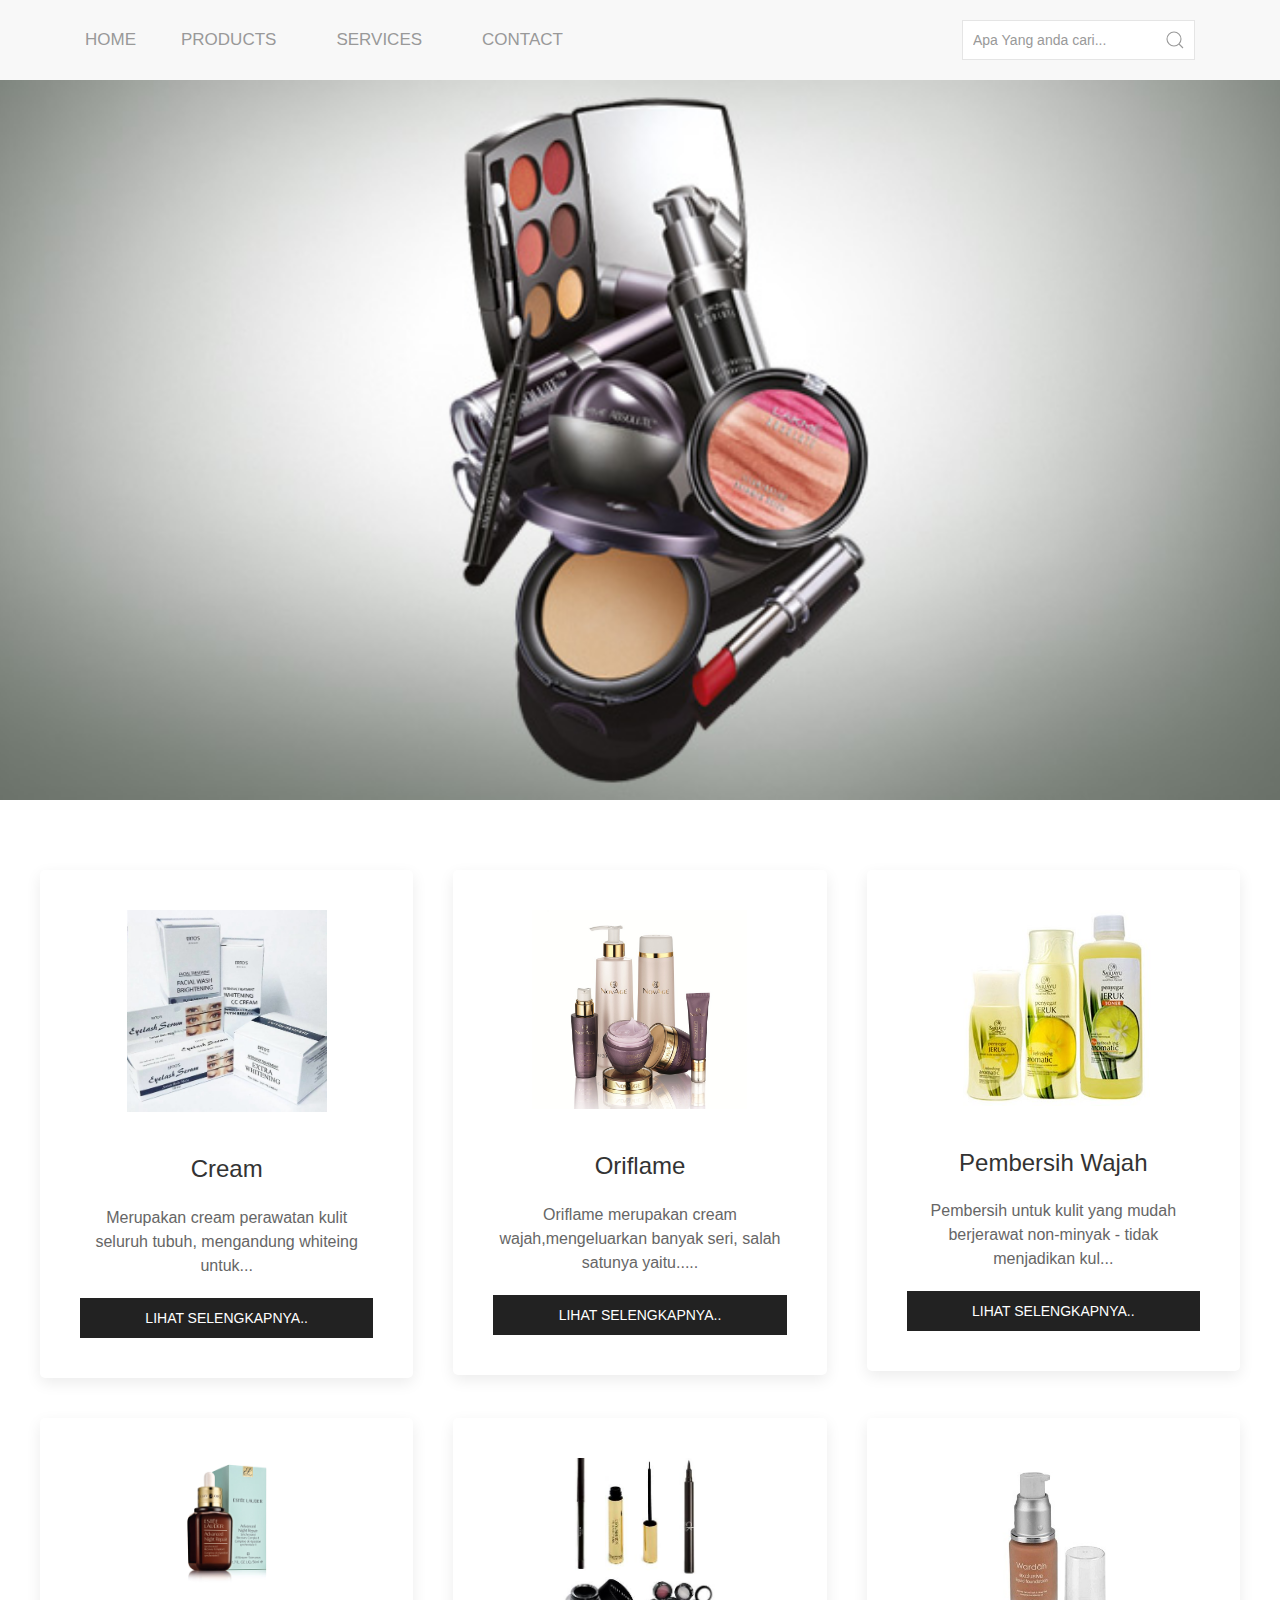
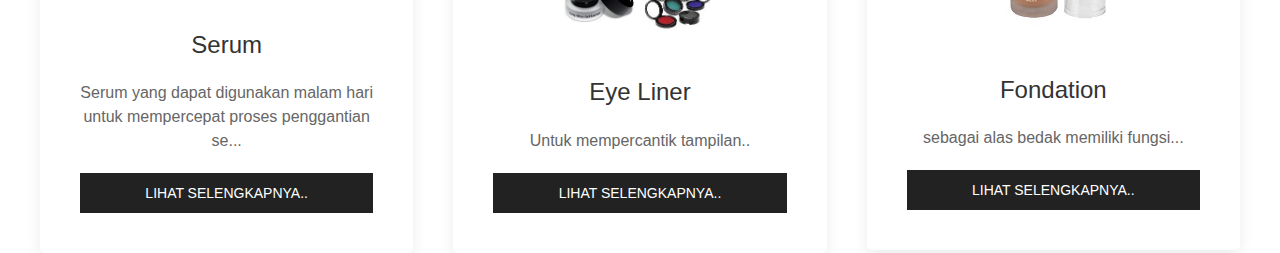
==== index.html @ ac542ec1 "initial project" ====
<!DOCTYPE html>
<html>

<head>
    <title>Home | Kosmetik Kecantikan</title>
    <meta charset="utf-8">
    <meta name="viewport" content="width=device-width, initial-scale=1">
    <link rel="stylesheet" href="css/uikit.min.css" />
    <link rel="stylesheet" href="css/style.css" />
    <script src="js/uikit.min.js"></script>
    <script src="js/uikit-icons.min.js"></script>

</head>

<body>
    <nav class="uk-navbar-container" uk-navbar>
		<div class="uk-navbar-left uk-margin-large-left">

			<ul class="uk-navbar-nav">
				<li>
					<a href="#">
						Home
					</a>
				</li>
			</ul>

			<div class="uk-navbar-item">
				<ul class="uk-navbar-nav">
					<li>
						<a href="./products.html">
							Products
						</a>
					</li>
				</ul>
			</div>

			<div class="uk-navbar-item">
				<ul class="uk-navbar-nav">
					<li>
						<a href="#">
						 Services
						</a>
					</li>
				</ul>
			</div>

			<div class="uk-navbar-item">
				<ul class="uk-navbar-nav">
					<li>
						<a href="#">
							Contact
						</a>
					</li>
				</ul>
			</div>

		</div>
		<div class="uk-navbar-right uk-margin-large-right">
			<div class="uk-navbar-item">
				<form action="javascript:void(0)">
					<div class="uk-inline">
						<span class="uk-form-icon uk-form-icon-flip" uk-icon="icon: search"></span>
						<input class="uk-input" type="text" placeholder="Apa Yang anda cari...">
					</div>
				</form>
			</div>
		</div>
	</nav>
	<div class="uk-position-relative uk-visible-toggle uk-light" uk-slideshow>

		<ul class="uk-slideshow-items">
			<li>
				<img src="produk1.jpg" alt="" uk-cover>
			</li>
			<li>
				<img src="produk2.png" alt="" uk-cover>
			</li>
			<li>
				<img src="produk3.png" alt="" uk-cover>
			</li>
			<li>
				<img src="produk4.jpg" alt="" uk-cover>
			</li>
			<li>
				<img src="produk5.jpg" alt="" uk-cover>
			</li>
		</ul>

		<a class="uk-position-center-left uk-position-small uk-hidden-hover" href="#" uk-slidenav-previous uk-slideshow-item="previous"></a>
		<a class="uk-position-center-right uk-position-small uk-hidden-hover" href="#" uk-slidenav-next uk-slideshow-item="next"></a>

	</div>
	<div class="uk-container uk-margin-large-top">

		<div class="uk-child-width-expand@s uk-text-center" uk-grid>
			<div>
				<div class="uk-card uk-card-default uk-card-hover uk-card-body  uk-border-rounded">
					<img src="crem1.jpg" width="200px">
					<h3 class="uk-card-title">Cream </h3>
					<p>Merupakan cream perawatan kulit seluruh tubuh, mengandung whiteing untuk...</p>
					<button class="uk-button uk-button-secondary uk-width-1-1">Lihat Selengkapnya..</button>
				</div>
			</div>
			<div>
				<div class="uk-card uk-card-default uk-card-hover uk-card-body uk-border-rounded">
					<img src="oriflame.jpg" width="215px">
					<h3 class="uk-card-title">Oriflame</h3>
					<p>Oriflame merupakan cream wajah,mengeluarkan banyak seri, salah satunya yaitu.....</p>
					<button class="uk-button uk-button-secondary uk-width-1-1">Lihat Selengkapnya..</button>
				</div>
			</div>
			<div>
				<div class="uk-card uk-card-default uk-card-hover uk-card-body  uk-border-rounded">
					<img src="pembersih.jpg" width="200px">
					<h3 class="uk-card-title">Pembersih Wajah</h3>
					<p>Pembersih untuk kulit yang mudah berjerawat non-minyak - tidak menjadikan kul...</p>
					<button class="uk-button uk-button-secondary uk-width-1-1">Lihat Selengkapnya..</button>
				</div>
			</div>

		</div>
		<div class="uk-child-width-expand@s uk-text-center" uk-grid>
			<div>
				<div class="uk-card uk-card-default uk-card-hover uk-card-body uk-border-rounded">
					<img width="130px" src="serumm.jpg" width="200px">
					<h3 class="uk-card-title">Serum</h3>
					<p>Serum yang dapat digunakan malam hari untuk mempercepat proses penggantian se...</p>
					<button class="uk-button uk-button-secondary uk-width-1-1">Lihat Selengkapnya..</button>
				</div>
			</div>
			<div>
				<div class="uk-card uk-card-default uk-card-hover uk-card-body uk-border-rounded">
					<img src="linerr.jpg" width="160px">
					<h3 class="uk-card-title">Eye Liner</h3>
					<p>Untuk mempercantik tampilan..</p>
					<button class="uk-button uk-button-secondary uk-width-1-1">Lihat Selengkapnya..</button>
				</div>
			</div>
			<div>
				<div class="uk-card uk-card-default uk-card-hover uk-card-body uk-border-rounded">
					<img src="fondation1.jpg" width="175px">
					<h3 class="uk-card-title">Fondation</h3>
					<p>sebagai alas bedak memiliki fungsi...</p>
					<button class="uk-button uk-button-secondary uk-width-1-1">Lihat Selengkapnya..</button>
				</div>
			</div>

		</div>
		</div>

	</div>
</body>

</html>
---- css/style.css ----
.uk-navbar-nav > li > a {
    font-size: 17px;
}
.uk-navbar-nav>li.uk-active>a {
    background-color: #fff !important;
}
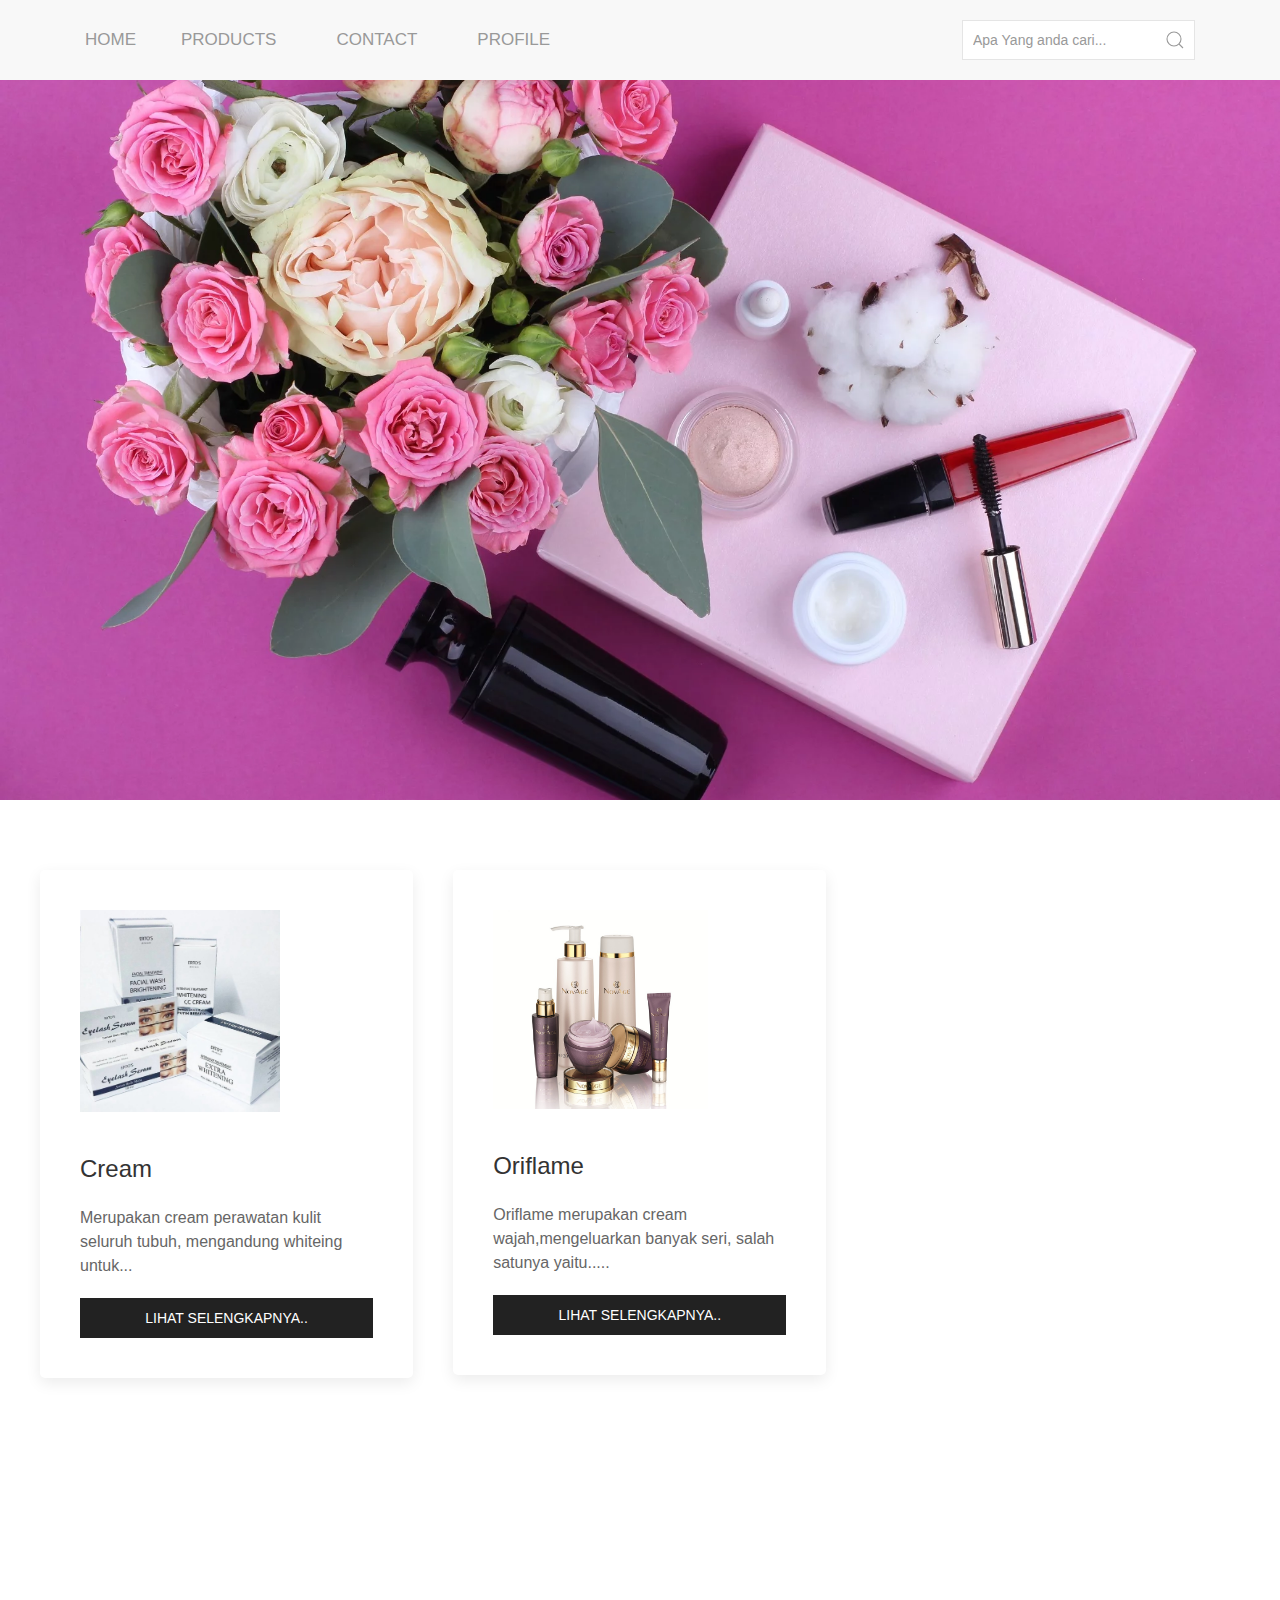
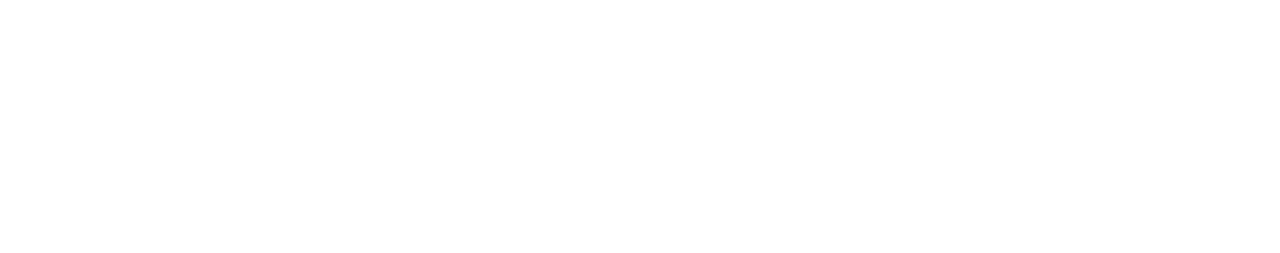
==== commit baca65ab: "fix styleing" ====
--- a/index.html
+++ b/index.html
@@ -2,18 +2,18 @@
 <html>
 
 <head>
-    <title>Home | Kosmetik Kecantikan</title>
-    <meta charset="utf-8">
-    <meta name="viewport" content="width=device-width, initial-scale=1">
-    <link rel="stylesheet" href="css/uikit.min.css" />
-    <link rel="stylesheet" href="css/style.css" />
-    <script src="js/uikit.min.js"></script>
-    <script src="js/uikit-icons.min.js"></script>
+	<title>Home | Kosmetik Kecantikan</title>
+	<meta charset="utf-8">
+	<meta name="viewport" content="width=device-width, initial-scale=1">
+	<link rel="stylesheet" href="css/uikit.min.css" />
+	<link rel="stylesheet" href="css/style.css" />
+	<script src="js/uikit.min.js"></script>
+	<script src="js/uikit-icons.min.js"></script>
 
 </head>
 
 <body>
-    <nav class="uk-navbar-container" uk-navbar>
+	<nav class="uk-navbar-container" uk-navbar>
 		<div class="uk-navbar-left uk-margin-large-left">
 
 			<ul class="uk-navbar-nav">
@@ -37,8 +37,8 @@
 			<div class="uk-navbar-item">
 				<ul class="uk-navbar-nav">
 					<li>
-						<a href="#">
-						 Services
+						<a href="contact.html">
+							Contact
 						</a>
 					</li>
 				</ul>
@@ -47,13 +47,13 @@
 			<div class="uk-navbar-item">
 				<ul class="uk-navbar-nav">
 					<li>
-						<a href="#">
-							Contact
+						<a href="./profile.html">
+							Profile
 						</a>
 					</li>
 				</ul>
 			</div>
-
+		</div>
 		</div>
 		<div class="uk-navbar-right uk-margin-large-right">
 			<div class="uk-navbar-item">
@@ -70,19 +70,19 @@
 
 		<ul class="uk-slideshow-items">
 			<li>
-				<img src="produk1.jpg" alt="" uk-cover>
+				<img src="produkk4.webp" alt="" uk-cover>
 			</li>
 			<li>
-				<img src="produk2.png" alt="" uk-cover>
+				<img src="produk.jpg" alt="" uk-cover>
+			</li>
+			<li>
+				<img src="produkk3.jpg" alt="" uk-cover>
 			</li>
 			<li>
 				<img src="produk3.png" alt="" uk-cover>
 			</li>
 			<li>
-				<img src="produk4.jpg" alt="" uk-cover>
-			</li>
-			<li>
-				<img src="produk5.jpg" alt="" uk-cover>
+				<img src="produkk5.jpg" alt="" uk-cover>
 			</li>
 		</ul>
 
@@ -92,13 +92,15 @@
 	</div>
 	<div class="uk-container uk-margin-large-top">
 
-		<div class="uk-child-width-expand@s uk-text-center" uk-grid>
+			<div class="uk-child-width-1-3@m" uk-grid uk-scrollspy="cls: uk-animation-fade; target: > div > .uk-card; delay: 500; repeat: true">
 			<div>
 				<div class="uk-card uk-card-default uk-card-hover uk-card-body  uk-border-rounded">
 					<img src="crem1.jpg" width="200px">
 					<h3 class="uk-card-title">Cream </h3>
 					<p>Merupakan cream perawatan kulit seluruh tubuh, mengandung whiteing untuk...</p>
+					<a href="des-cream.html">	
 					<button class="uk-button uk-button-secondary uk-width-1-1">Lihat Selengkapnya..</button>
+					</a>
 				</div>
 			</div>
 			<div>
@@ -119,9 +121,10 @@
 			</div>
 
 		</div>
-		<div class="uk-child-width-expand@s uk-text-center" uk-grid>
-			<div>
-				<div class="uk-card uk-card-default uk-card-hover uk-card-body uk-border-rounded">
+		
+		<div class="uk-child-width-1-3@m" uk-grid uk-scrollspy="cls: uk-animation-fade; target: > div > .uk-card; delay: 500; repeat: true">
+				<div>
+					<div class="uk-card uk-card-default uk-card-hover uk-card-body  uk-border-rounded">
 					<img width="130px" src="serumm.jpg" width="200px">
 					<h3 class="uk-card-title">Serum</h3>
 					<p>Serum yang dapat digunakan malam hari untuk mempercepat proses penggantian se...</p>
@@ -146,9 +149,10 @@
 			</div>
 
 		</div>
-		</div>
+	</div>
 
 	</div>
+	
 </body>
 
 </html>